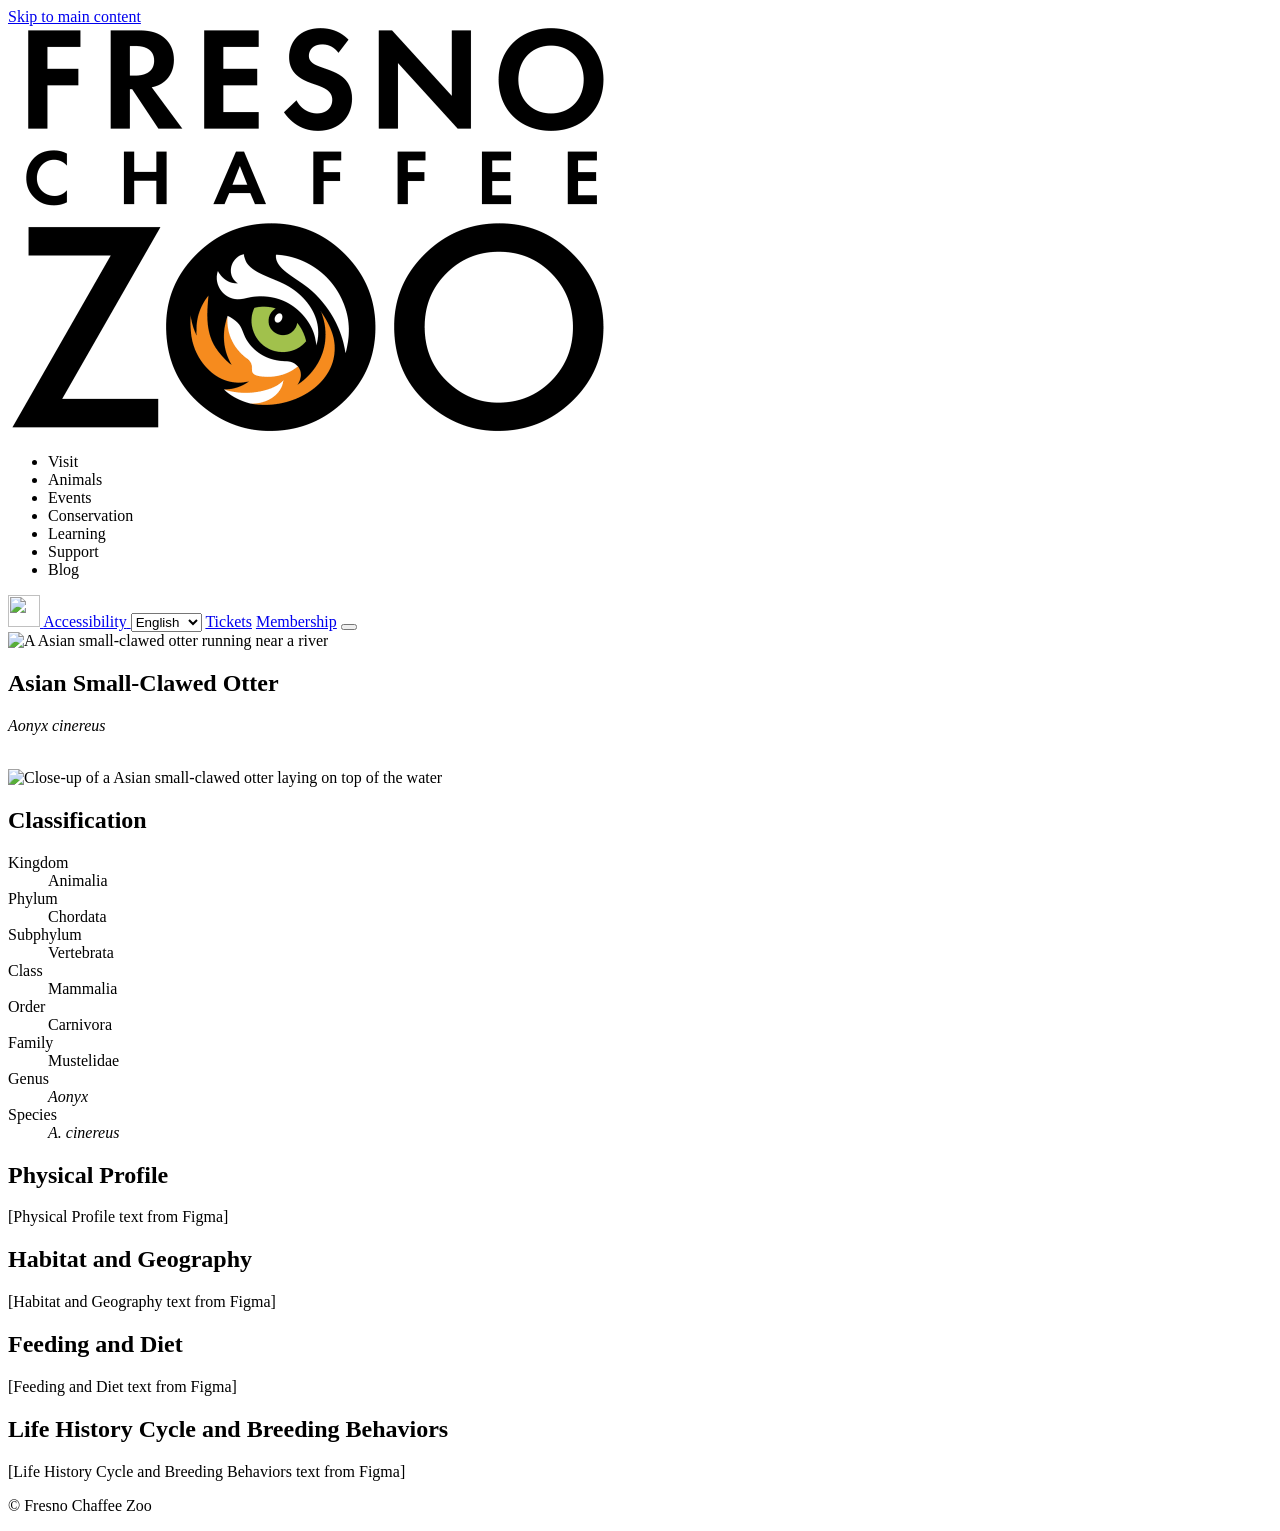
==== public/kingdoms-of-asia/asian small-clawed otter.html @ b56df37e "work in progress" ====
<!DOCTYPE html>
<html lang="en">
    <head>
        <meta charset="UTF-8">
        <meta name="viewport" content="width=device-width, initial-scale=1.0">
        <title>Asian Small-Clawed Otter | Kingdoms of Asia | Fresno Chaffee Zoo</title>
        <meta name="description" content="Species dossier for the Asian small-clawed otter (Aonyx cinereus) at the Fresno Chaffee Zoo's Kingdoms of Asia exhibit.">
        <link rel="preconnect" href="https://fonts.googleapis.com">
        <link rel="preconnect" href="https://fonts.gstatic.com" crossorigin>
        <link rel="stylesheet" href="https://fonts.googleapis.com/css2?family=Imprima&family=Inter:ital,wght@0,400;0,500;0,600;0,700;0,800;1,400&display=swap">
        <link rel="stylesheet" href="style.css">
    </head>

    <body class="page-dossier">
        <a class="skip-link" href="#main">Skip to main content</a>

        <header class="site-header">
            <a href="index.html" class="site-logo">
                <img src="images.png" alt="Fresno Chaffee Zoo home">
            </a>

            <nav class="main-nav" aria-label="Main">
                <ul class="main-nav__list">
                    <li><a href="#" class="main-nav__link">Visit <span class="chevron" aria-hidden="true"></span></a></li>
                    <li><a href="#" class="main-nav__link">Animals <span class="chevron" aria-hidden="true"></span></a></li>
                    <li><a href="#" class="main-nav__link">Events <span class="chevron" aria-hidden="true"></span></a></li>
                    <li><a href="#" class="main-nav__link">Conservation <span class="chevron" aria-hidden="true"></span></a></li>
                    <li><a href="#" class="main-nav__link">Learning <span class="chevron" aria-hidden="true"></span></a></li>
                    <li><a href="#" class="main-nav__link">Support <span class="chevron" aria-hidden="true"></span></a></li>
                    <li><a href="#" class="main-nav__link">Blog <span class="chevron" aria-hidden="true"></span></a></li>
                </ul>
            </nav>

            <div class="header-actions">
                <a href="#" class="accessibility-link">
                    <img src="images/icon-accessibility.svg" alt="" width="32" height="32">
                    <span class="visually-hidden">Accessibility</span>
                </a>
                <select class="language-select language-select--header" aria-label="Language">
                    <option value="en" selected>English</option>
                    <option value="es">Español</option>
                </select>

                <a href="#" class="btn btn--tickets">Tickets</a>
                <a href="#" class="btn btn--membership">Membership</a>

                <button type="button" class="menu-toggle" popovertarget="site-menu" aria-label="Open menu">
                    <span class="menu-toggle__bar" aria-hidden="true"></span>
                    <span class="menu-toggle__bar" aria-hidden="true"></span>
                    <span class="menu-toggle__bar" aria-hidden="true"></span>
                </button>
            </div>
        </header>

        <div id="site-menu" class="site-menu" popover>
            <div class="site-menu__top">
                <a href="index.html" class="site-logo">
                    <img src="images.png" alt="Fresno Chaffee Zoo home">
                </a>
                <button type="button" class="menu-close" popovertarget="site-menu" popovertargetaction="hide" aria-label="Close menu">
                    <span aria-hidden="true">&times;</span>
                </button>
            </div>

            <nav aria-label="Menu">
                <ul class="menu-list">
                    <li><a href="#" class="menu-item">Visit <span class="chevron chevron--right" aria-hidden="true"></span></a></li>
                    <li><a href="#" class="menu-item">Animals <span class="chevron chevron--right" aria-hidden="true"></span></a></li>
                    <li><a href="#" class="menu-item">Events <span class="chevron chevron--right" aria-hidden="true"></span></a></li>
                    <li><a href="#" class="menu-item">Conservation <span class="chevron chevron--right" aria-hidden="true"></span></a></li>
                    <li><a href="#" class="menu-item">Learning <span class="chevron chevron--right" aria-hidden="true"></span></a></li>
                    <li><a href="#" class="menu-item">Support <span class="chevron chevron--right" aria-hidden="true"></span></a></li>
                    <li><a href="#" class="menu-item">Blog <span class="chevron chevron--right" aria-hidden="true"></span></a></li>
                </ul>
            </nav>

            <div class="site-menu__actions">
                <a href="#" class="btn btn--tickets">Tickets</a>
                <a href="#" class="btn btn--membership">Membership</a>
            </div>

            <select class="language-select" aria-label="Language">
                <option value="en" selected>English</option>
                <option value="es">Español</option>
            </select>
        </div>

        <main id="main">
            <div class="dossier-hero">
                <img class="dossier-hero__photo" src="images/asian-small-clawed-otter-hero.jpg" alt="A Asian small-clawed otter running near a river">
            </div>

            <article class="dossier">
                <header class="dossier__title-block">
                    <h1 class="dossier__name">Asian Small-Clawed Otter</h1>
                    <p class="dossier__scientific"><i lang="la">Aonyx cinereus</i></p>
                    <img class="paw-prints dossier__paws" src="images/paw-prints.svg" alt="">
                </header>

                <aside class="classification-card" aria-labelledby="classification-title">
                    <img class="classification-card__photo" src="images/asian-small-clawed-otter-classification.jpg" alt="Close-up of a Asian small-clawed otter laying on top of the water">
                    <div class="classification-card__body">
                        <h2 id="classification-title" class="classification-card__title">Classification</h2>
                        <dl class="classification-list">
                            <div><dt>Kingdom</dt><dd>Animalia</dd></div>
                            <div><dt>Phylum</dt><dd>Chordata</dd></div>
                            <div><dt>Subphylum</dt><dd>Vertebrata</dd></div>
                            <div><dt>Class</dt><dd>Mammalia</dd></div>
                            <div><dt>Order</dt><dd>Carnivora</dd></div>
                            <div><dt>Family</dt><dd>Mustelidae</dd></div>
                            <div><dt>Genus</dt><dd><i lang="la">Aonyx</i></dd></div>
                            <div><dt>Species</dt><dd><i lang="la">A. cinereus</i></dd></div>
                        </dl>
                    </div>
                </aside>

                <section class="dossier-section" aria-labelledby="physical-profile">
                    <h2 id="physical-profile" class="dossier-section__heading">Physical Profile</h2>
                    <p class="dossier-section__body">[Physical Profile text from Figma]</p>
                </section>

                <section class="dossier-section" aria-labelledby="habitat">
                    <h2 id="habitat" class="dossier-section__heading">Habitat and Geography</h2>
                    <p class="dossier-section__body">[Habitat and Geography text from Figma]</p>
                </section>

                <section class="dossier-section" aria-labelledby="diet">
                    <h2 id="diet" class="dossier-section__heading">Feeding and Diet</h2>
                    <p class="dossier-section__body">[Feeding and Diet text from Figma]</p>
                </section>

                <section class="dossier-section" aria-labelledby="life-history">
                    <h2 id="life-history" class="dossier-section__heading">Life History Cycle and Breeding Behaviors</h2>
                    <p class="dossier-section__body">[Life History Cycle and Breeding Behaviors text from Figma]</p>
                </section>
            </article>
        </main>

        <footer class="site-footer">
            <div class="site-footer__triangle" aria-hidden="true"></div>
            <div class="site-footer__content">
                <p>&copy; Fresno Chaffee Zoo</p>
            </div>
        </footer>
    </body>
</html>
---- public/kingdoms-of-asia/style.css ----
nav a {
    text-decoration: none;
    color: black;
}

.nav-button {
    max-width: 100%;
}

.animal-tabs {
    display: flex;
    flex-wrap: wrap;
    gap: 8px;
    margin: 0;
    padding: 16px;
    border: 0;
    font-family: "Inter", sans-serif;
}

.animal-tabs__input {
    position: absolute;
    opacity: 0;
    width: 1px;
    height: 1px;
    margin: 0;
}

.animal-tabs__tab {
    padding: 8px 16px;
    border: 2px solid #F68B1F;
    font-weight: 600;
    text-transform: uppercase;
    color: #21080B;
    background: #FFFFFF;
    cursor: pointer;
}

.animal-tabs__input:checked + .animal-tabs__tab {
    color: #000000;
    background: #F68B1F;
}

.animal-tabs__input:focus-visible + .animal-tabs__tab {
    outline: 3px solid #21080B;
    outline-offset: 2px;
}

.animals:has(#tab-mammal:checked) .animal-list > li:not([data-type="mammal"]),
.animals:has(#tab-reptile:checked) .animal-list > li:not([data-type="reptile"]),
.animals:has(#tab-bird:checked) .animal-list > li:not([data-type="bird"]),
.animals:has(#tab-fish:checked) .animal-list > li:not([data-type="fish"]) {
    display: none;
}
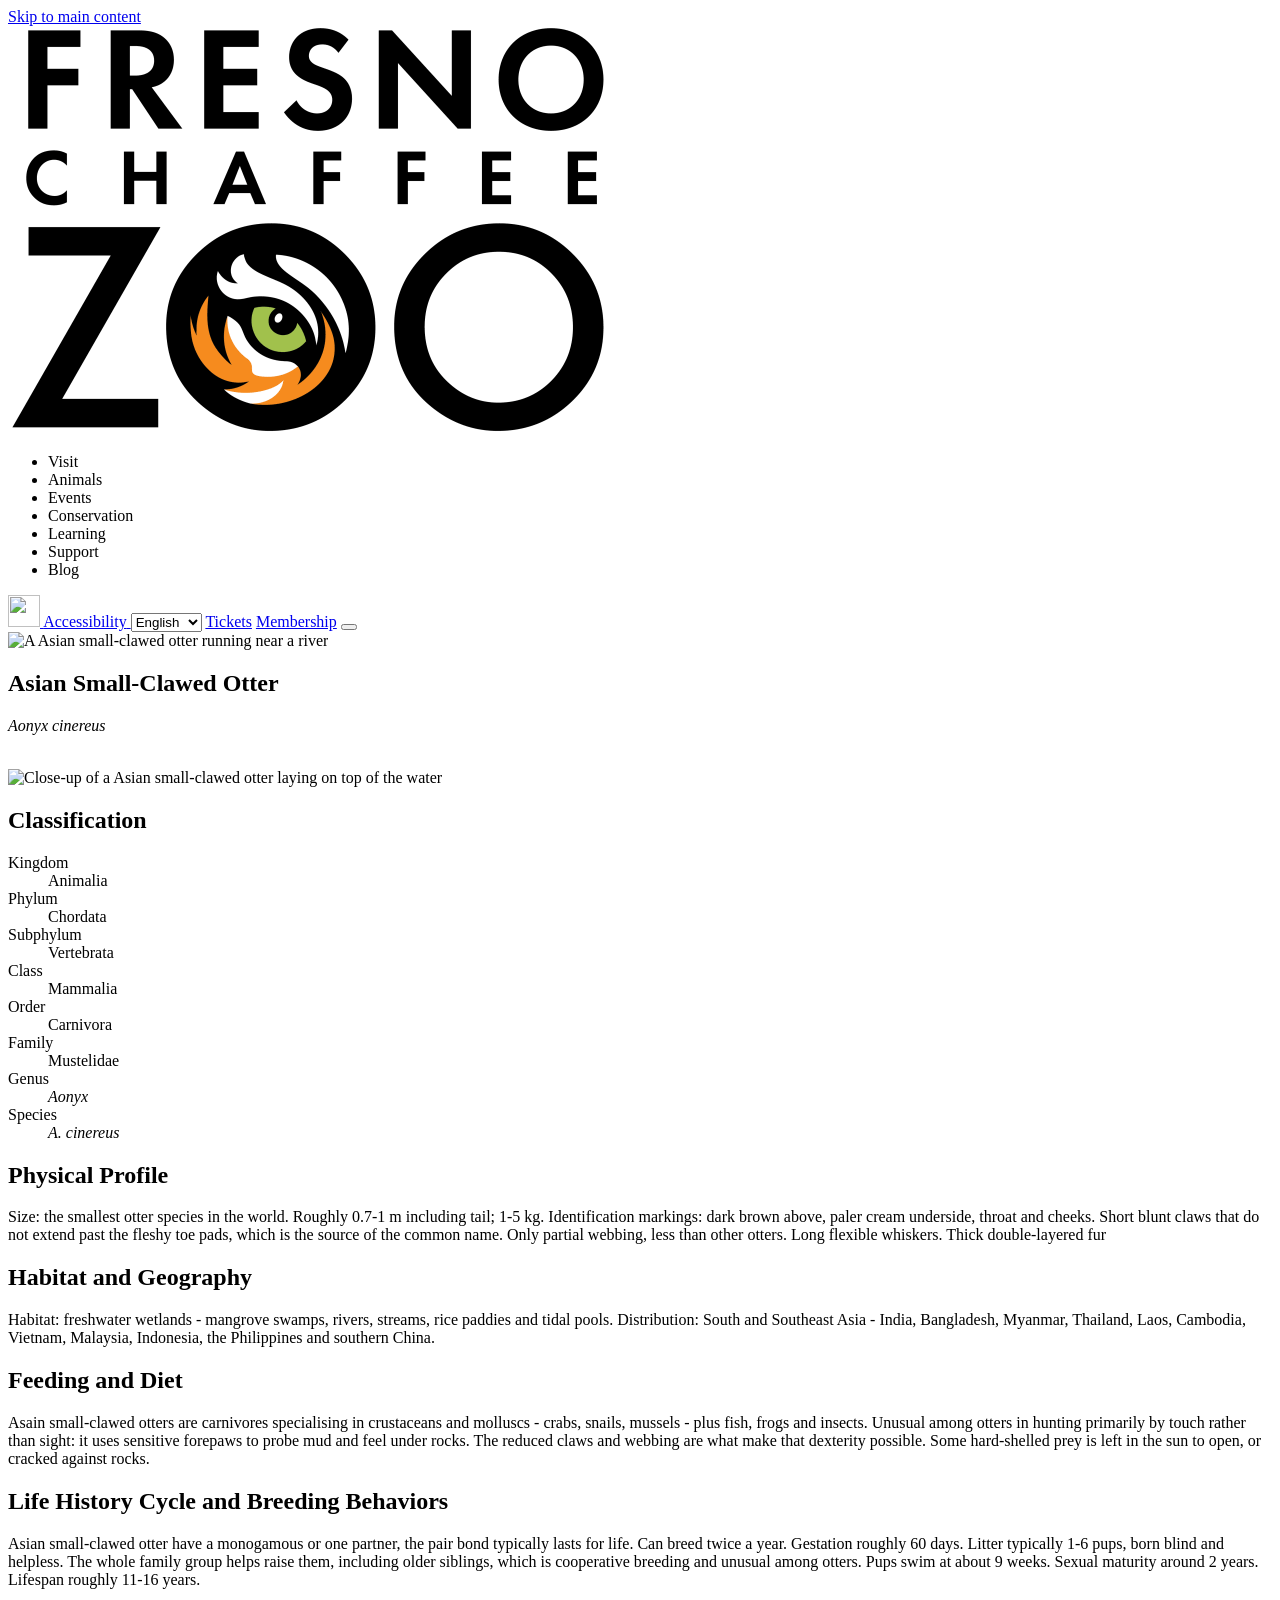
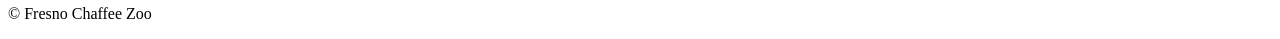
==== commit 42028183: "working progress" ====
--- a/public/kingdoms-of-asia/asian small-clawed otter.html
+++ b/public/kingdoms-of-asia/asian small-clawed otter.html
@@ -116,22 +116,26 @@
 
                 <section class="dossier-section" aria-labelledby="physical-profile">
                     <h2 id="physical-profile" class="dossier-section__heading">Physical Profile</h2>
-                    <p class="dossier-section__body">[Physical Profile text from Figma]</p>
+                    <p class="dossier-section__body">Size: the smallest otter species in the world. Roughly 0.7-1 m including tail; 1-5 kg.
+                        Identification markings: dark brown above, paler cream underside, throat and cheeks. Short blunt claws that do not extend past the fleshy toe pads, which is the source of the common name. Only partial webbing, less than other otters. Long flexible whiskers. Thick double-layered fur
+                        </p>
                 </section>
 
                 <section class="dossier-section" aria-labelledby="habitat">
                     <h2 id="habitat" class="dossier-section__heading">Habitat and Geography</h2>
-                    <p class="dossier-section__body">[Habitat and Geography text from Figma]</p>
+                    <p class="dossier-section__body">Habitat: freshwater wetlands - mangrove swamps, rivers, streams, rice paddies and tidal pools.
+                        Distribution: South and Southeast Asia - India, Bangladesh, Myanmar, Thailand, Laos, Cambodia, Vietnam, Malaysia, Indonesia, the Philippines and southern China.
+                        </p>
                 </section>
 
                 <section class="dossier-section" aria-labelledby="diet">
                     <h2 id="diet" class="dossier-section__heading">Feeding and Diet</h2>
-                    <p class="dossier-section__body">[Feeding and Diet text from Figma]</p>
+                    <p class="dossier-section__body">Asain small-clawed otters are carnivores specialising in crustaceans and molluscs - crabs, snails, mussels - plus fish, frogs and insects. Unusual among otters in hunting primarily by touch rather than sight: it uses sensitive forepaws to probe mud and feel under rocks. The reduced claws and webbing are what make that dexterity possible. Some hard-shelled prey is left in the sun to open, or cracked against rocks.</p>
                 </section>
 
                 <section class="dossier-section" aria-labelledby="life-history">
                     <h2 id="life-history" class="dossier-section__heading">Life History Cycle and Breeding Behaviors</h2>
-                    <p class="dossier-section__body">[Life History Cycle and Breeding Behaviors text from Figma]</p>
+                    <p class="dossier-section__body">Asian small-clawed otter have a monogamous or one partner, the pair bond typically lasts for life. Can breed twice a year. Gestation roughly 60 days. Litter typically 1-6 pups, born blind and helpless. The whole family group helps raise them, including older siblings, which is cooperative breeding and unusual among otters. Pups swim at about 9 weeks. Sexual maturity around 2 years. Lifespan roughly 11-16 years.</p>
                 </section>
             </article>
         </main>
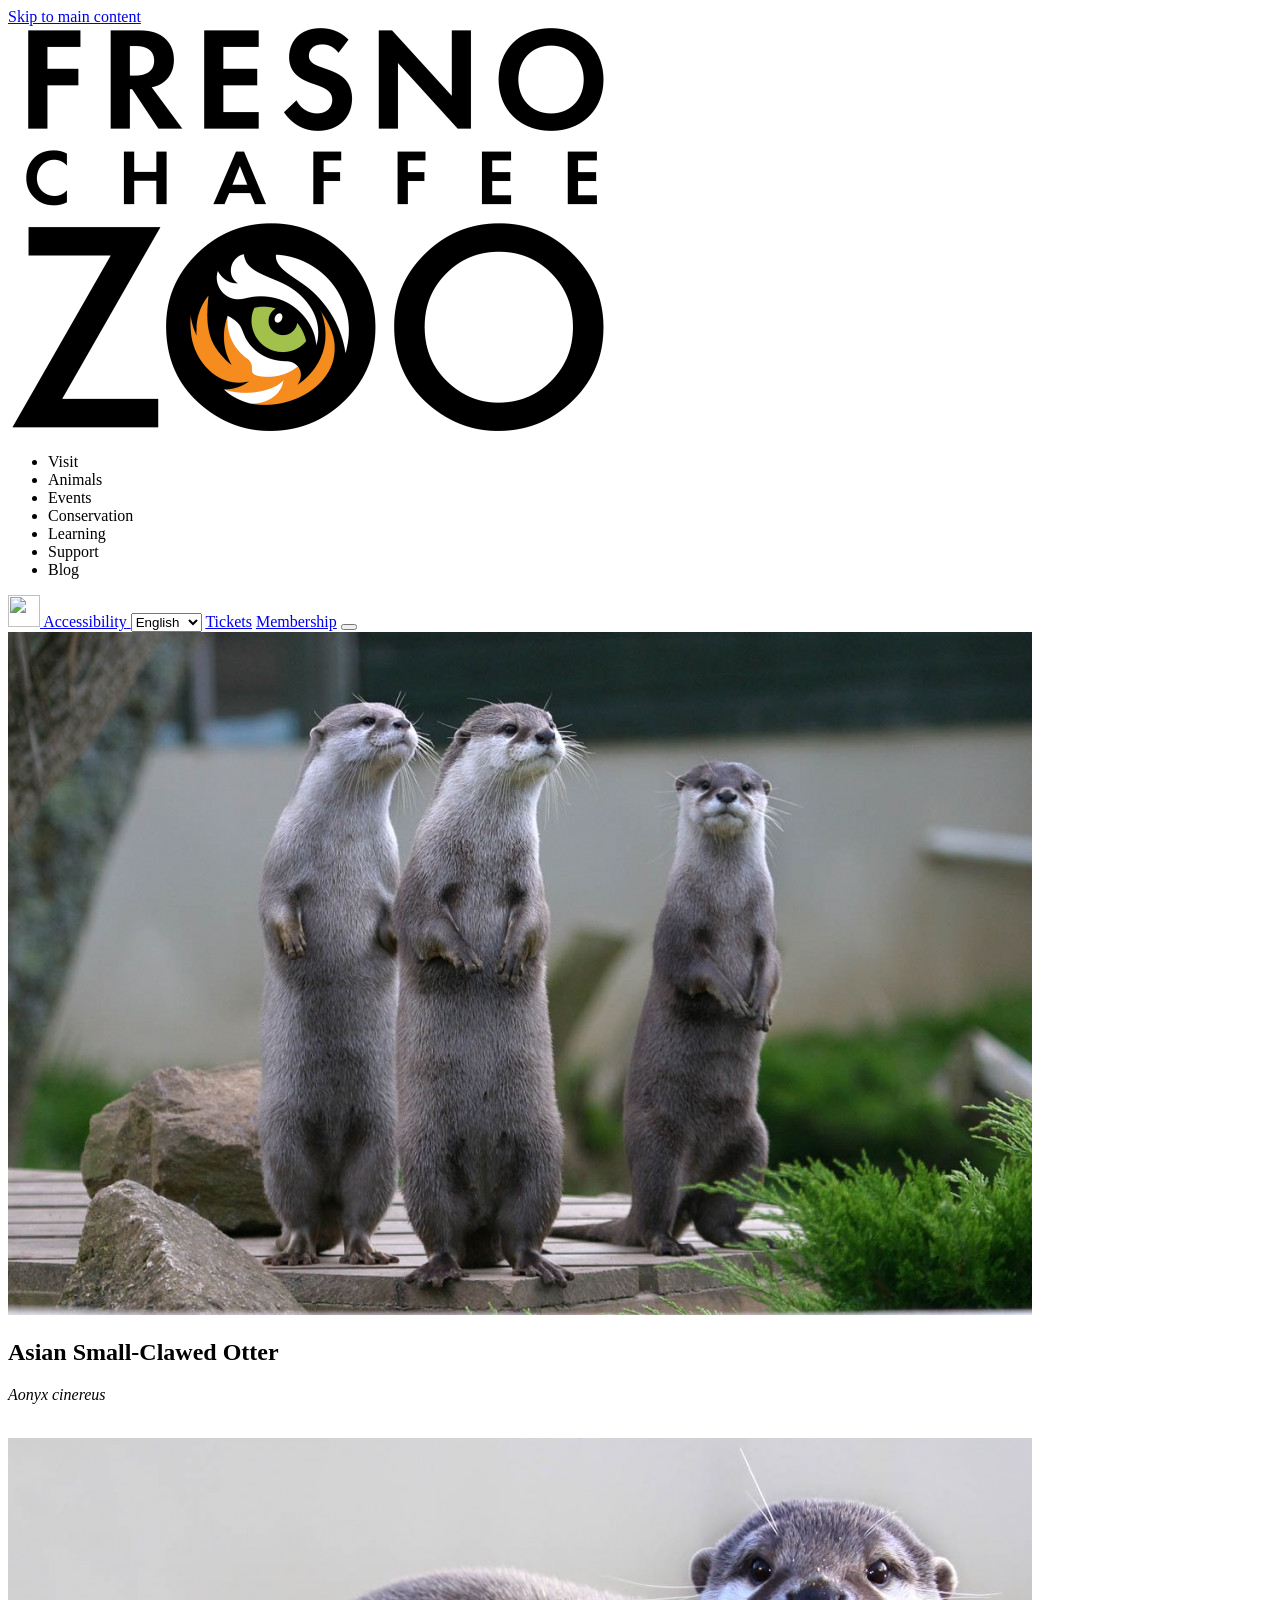
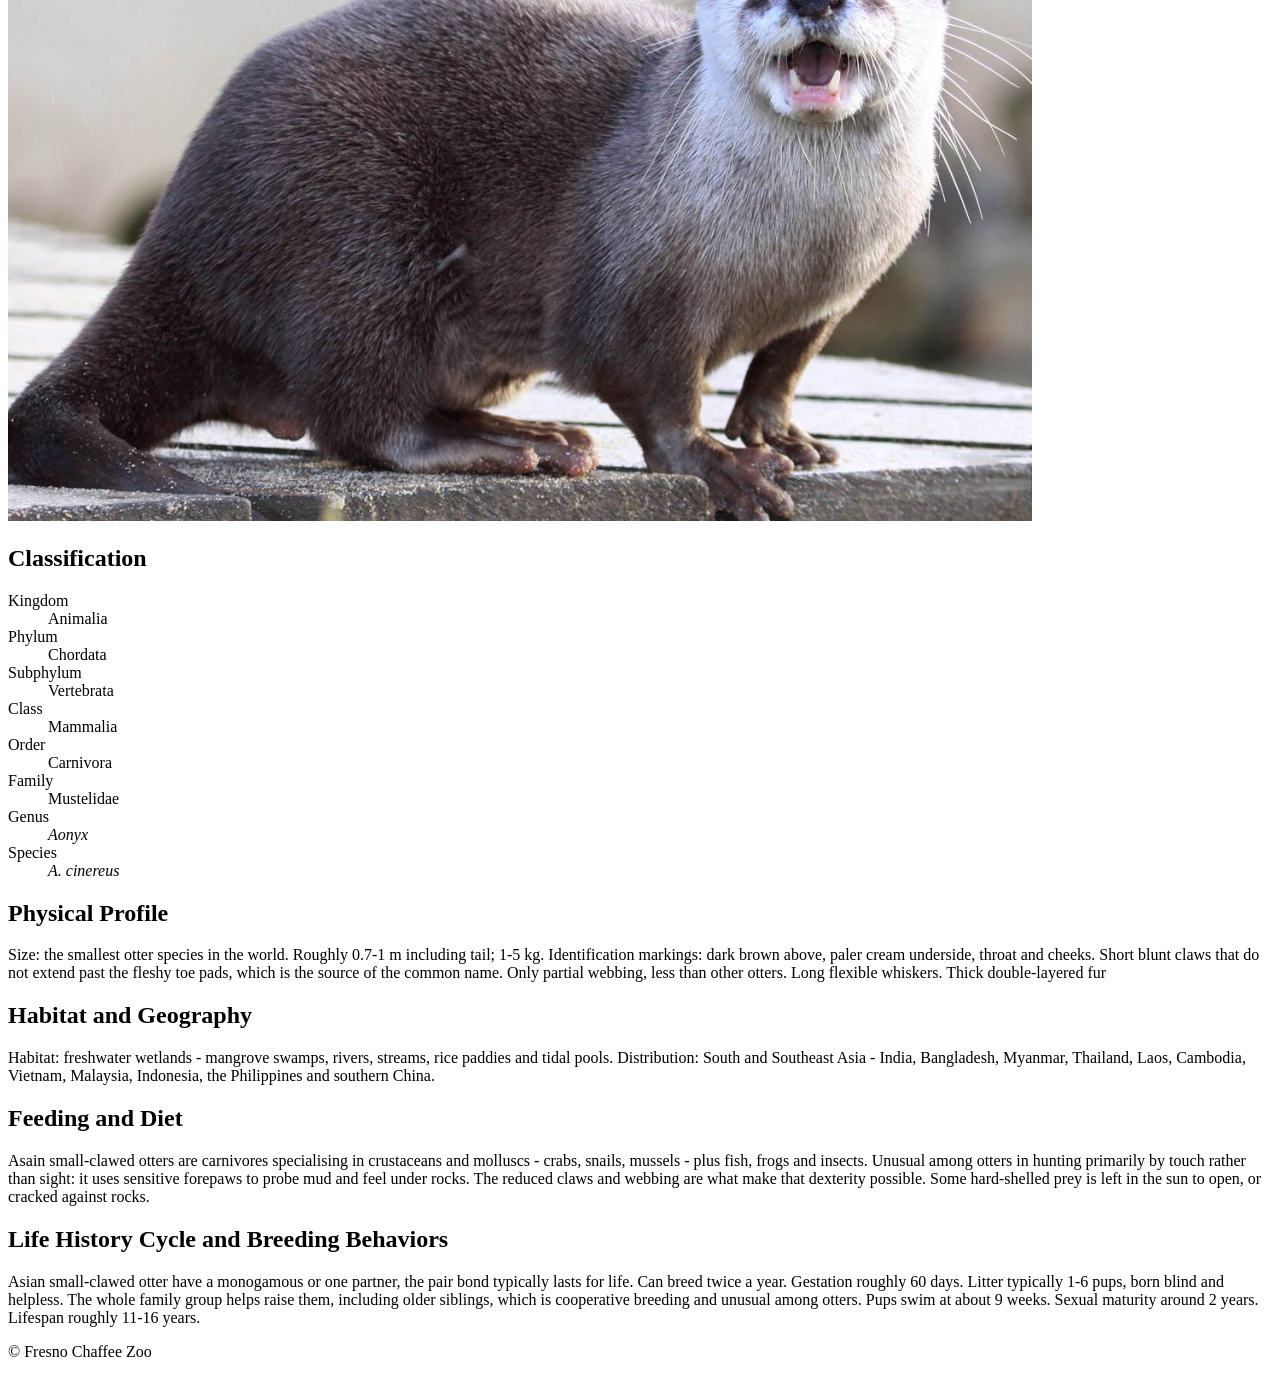
==== commit 06c70fa7: "working progress" ====
--- a/public/kingdoms-of-asia/asian small-clawed otter.html
+++ b/public/kingdoms-of-asia/asian small-clawed otter.html
@@ -16,7 +16,7 @@
 
         <header class="site-header">
             <a href="index.html" class="site-logo">
-                <img src="images.png" alt="Fresno Chaffee Zoo home">
+                <img src="./Photo Album/images.png" alt="Fresno Chaffee Zoo home">
             </a>
 
             <nav class="main-nav" aria-label="Main">
@@ -32,7 +32,7 @@
             </nav>
 
             <div class="header-actions">
-                <a href="#" class="accessibility-link">
+                <a href="./Photo Album/sea otters standing three.jpg" class="accessibility-link">
                     <img src="images/icon-accessibility.svg" alt="" width="32" height="32">
                     <span class="visually-hidden">Accessibility</span>
                 </a>
@@ -87,7 +87,7 @@
 
         <main id="main">
             <div class="dossier-hero">
-                <img class="dossier-hero__photo" src="images/asian-small-clawed-otter-hero.jpg" alt="A Asian small-clawed otter running near a river">
+                <img class="dossier-hero__photo" src="./Photo Album/sea otters standing three.jpg" alt="A Asian small-clawed otter running near a river">
             </div>
 
             <article class="dossier">
@@ -98,7 +98,7 @@
                 </header>
 
                 <aside class="classification-card" aria-labelledby="classification-title">
-                    <img class="classification-card__photo" src="images/asian-small-clawed-otter-classification.jpg" alt="Close-up of a Asian small-clawed otter laying on top of the water">
+                    <img class="classification-card__photo" src="./Photo Album/otter shot.jpg" alt="Close-up of a Asian small-clawed otter laying on top of the water">
                     <div class="classification-card__body">
                         <h2 id="classification-title" class="classification-card__title">Classification</h2>
                         <dl class="classification-list">
